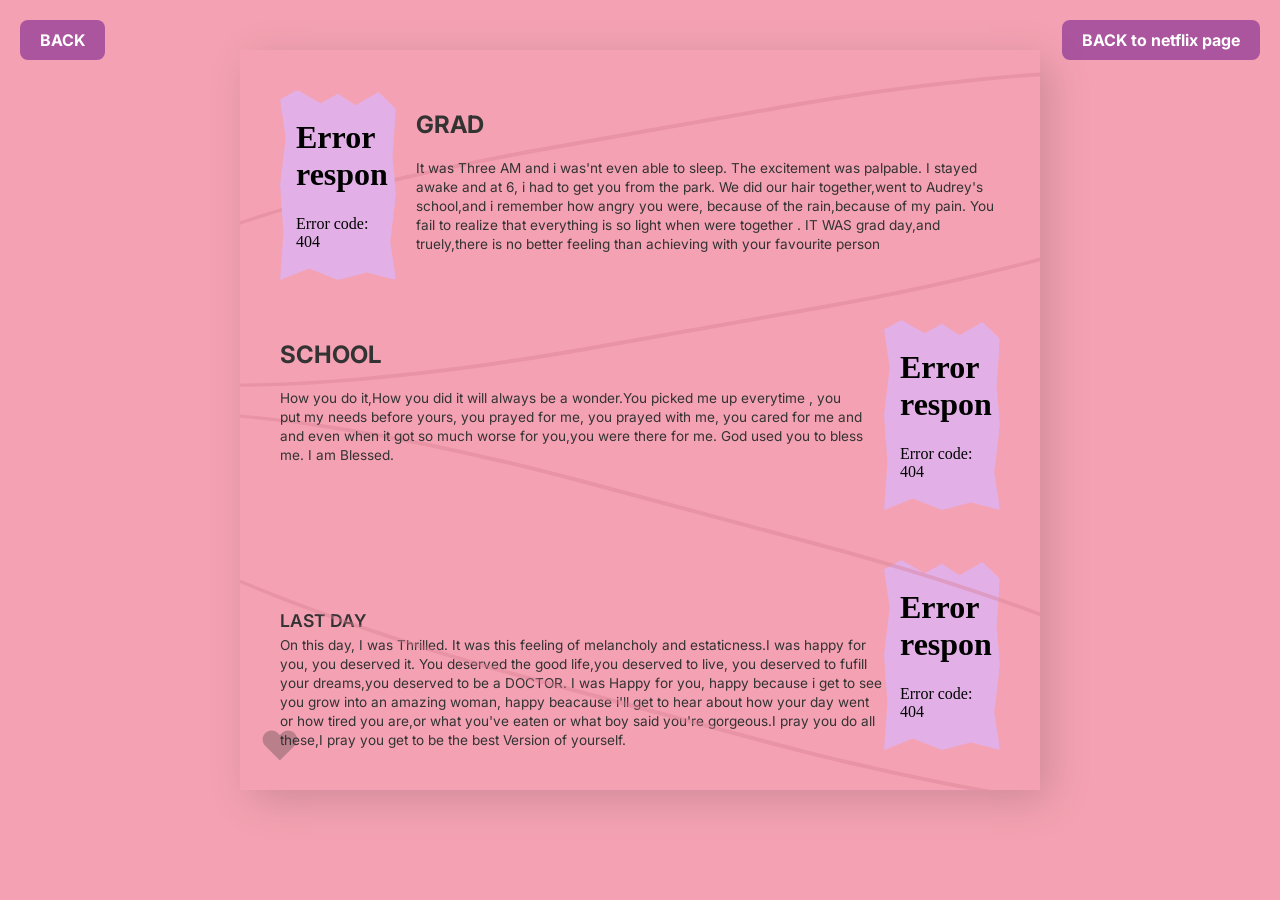
==== scrap.html @ 36b0e07e "Add files via upload" ====
<!DOCTYPE html>
<html lang="en">
<head>
    <meta charset="UTF-8">
    <meta name="viewport" content="width=device-width, initial-scale=1.0">
    <title>APPRECIATION PAGE</title>
    <link rel="stylesheet" href="style.css">
    <link href="https://fonts.googleapis.com/css2?family=Inter:wght@300;400&family=Dancing+Script&display=swap" rel="stylesheet">
     <a href="collage.html" class="back-btn">BACK</a>
       <a href="netflix.html" class="next-btn">BACK to netflix page</a>
</head>
<body>
<style>

     .back-btn {
    position:absolute;
    top:20px;
    left:20px;
    background-color: #ab559e ;
    color: rgb(255, 255, 255);
    padding: 10px 20px;
    border-radius: 8px;
    text-decoration: none;
    font-weight: bold;
}
.next-btn {
    position:absolute;
    top:20px;
    right:20px;
    background-color: #ab559e ;
    color: rgb(255, 255, 255);
    padding: 10px 20px;
    border-radius: 8px;
    text-decoration: none;
    font-weight: bold;
}
    :root {
    --bg-pink: #f4a2b3;
    --dark-pink: #d67d91;
    --text-color: #333;
}

body {
    background-color: var(--bg-pink);
    margin: 0;
    display: flex;
    justify-content: center;
    padding: 50px 0;
    font-family: 'Inter', sans-serif;
}

.scrapbook-container {
    width: 800px;
    min-height: 200px;
    background-color: var(--bg-pink);
    position: relative;
    padding: 40px;
    box-sizing: border-box;
    overflow: hidden;
    box-shadow: 10px 10px 40px rgba(0,0,0,0.15);
    color: var(--text-color);
}

/* Wavy Background Elements */
.wave {
    position: absolute;
    width: 150%;
    height: 200px;
    border: 4px solid rgba(214, 125, 145, 0.4);
    border-radius: 40%;
    z-index: 1;
    pointer-events: none;
}

.wave-1 { top: 10%; left: -20%; transform: rotate(-10deg); }
.wave-2 { bottom: 10%; right: -30%; transform: rotate(15deg); }

/* Layout Grid/Flex */
.entry {
    display: flex;
    gap: 20px;
    margin-bottom: 40px;
    position: relative;
    z-index: 2;
}

.text-content h3 {
    margin: 0 0 5px 0;
    font-size: 1.1rem;
    font-weight: 600;
}

.text-content p {
    font-size: 0.85rem;
    line-height: 1.4;
    margin: 0;
}

.text-right { text-align: right; }

/* Torn Paper Photo Effect */
.photo-frame {
    flex-shrink: 0;
    background: rgb(226, 176, 230);
    padding: 8px; /* The "white paper" edge */
    box-shadow: 2px 2px 10px rgba(0,0,0,0.1);
}

.photo-frame img {
    width: 100px;
    height: 100px;
    object-fit: cover;
    display: block;
}

/* Masking for torn edges */
/* Note: In a real project, you'd use a PNG mask image for a realistic "torn" look */
.heart-torn {
    clip-path: path('M12,21.35L10.55,20.03C5.4,15.36 2,12.27 2,8.5C2,5.41 4.41,3 7.5,3C9.24,3 10.91,3.81 12,5.08C13.09,3.81 14.76,3 16.5,3C19.59,3 22,5.41 22,8.5C22,12.27 18.6,15.36 13.45,20.03L12,21.35Z');
    transform: scale(8); /* Adjusting standard SVG path to fit container */
    transform-origin: center;
}

/* Simulating torn edges with a rough polygon clip-path */
.cloud-torn, .square-torn, .mini-torn {
    clip-path: polygon(
        0% 5%, 15% 0%, 35% 7%, 50% 2%, 65% 8%, 85% 1%, 100% 10%, 
        97% 35%, 100% 55%, 95% 80%, 100% 100%, 75% 96%, 
        50% 100%, 25% 94%, 0% 100%, 3% 75%, 0% 50%, 5% 25%
    );
}

.entry-footer {
    display: flex;
    justify-content: space-between;
    align-items: flex-end;
    margin-top: 50px;
}

.decoration-heart {
    position: absolute;
    bottom: 20px;
    left: 20px;
    font-size: 40px;
    opacity: 0.3;
}
</style>
    <div class="scrapbook-container">
        <div class="wave wave-1"></div>
        <div class="wave wave-2"></div>
 <section class="entry entry-bottom-left">
            <div class="photo-frame square-torn">
                <iframe width="100" height="170"
                src="vid10.mp4"
                frameborder="0"
                allowfullscreen></iframe>
            </div>
            <div class="text-content">
                <h2>GRAD</h2>
                <p>It was Three AM and i was'nt even able to sleep. The excitement was palpable. I stayed awake and at 6, i had to get you from the park. We did our hair together,went to Audrey's school,and i remember how angry you were, because of the rain,because of my pain. You fail to realize that everything is so light when were together . IT WAS grad day,and truely,there is no better feeling than achieving with your favourite person</p>
            </div>
        </section>

        <section class="entry entry-mid-right">
            <div class="text-content ">
                <h2>SCHOOL</h2>
                <p>How you do it,How you did it will always be a wonder.You picked me up everytime , you put my needs before yours, you prayed for me, you prayed with me, you cared for me and and even when it got so much worse for you,you were there for me. God used you to bless me. I am  Blessed.</p>
            </div>
            <div class="photo-frame cloud-torn">
                 <iframe width="100" height="170"
                src="vid22.mp4"
                frameborder="0"
                allowfullscreen></iframe>
            </div>
        </section>

       

        <section class="entry-footer">
            <div class="text-content">
                <h3>LAST DAY</h3>
                <p>On this day, I was Thrilled. It was this feeling of melancholy and estaticness.I was happy for you, you deserved it. You deserved the good life,you deserved to live, you deserved to fufill your dreams,you deserved to be a DOCTOR.  I was Happy for you, happy because i get to see you grow into an amazing woman, happy beacause i'll get to hear about how your day went or how tired you are,or what you've eaten or what boy said you're gorgeous.I pray you do all these,I pray you get to be the best Version of yourself. </p>
            </div>
            <div class="photo-frame mini-torn">
               <iframe width="100" height="170"
                src="vid2.mp4"
                frameborder="0"
                allowfullscreen></iframe>
            </div>
        </section>

        <div class="decoration-heart">❤️</div>
    </div>

</body>
</html>
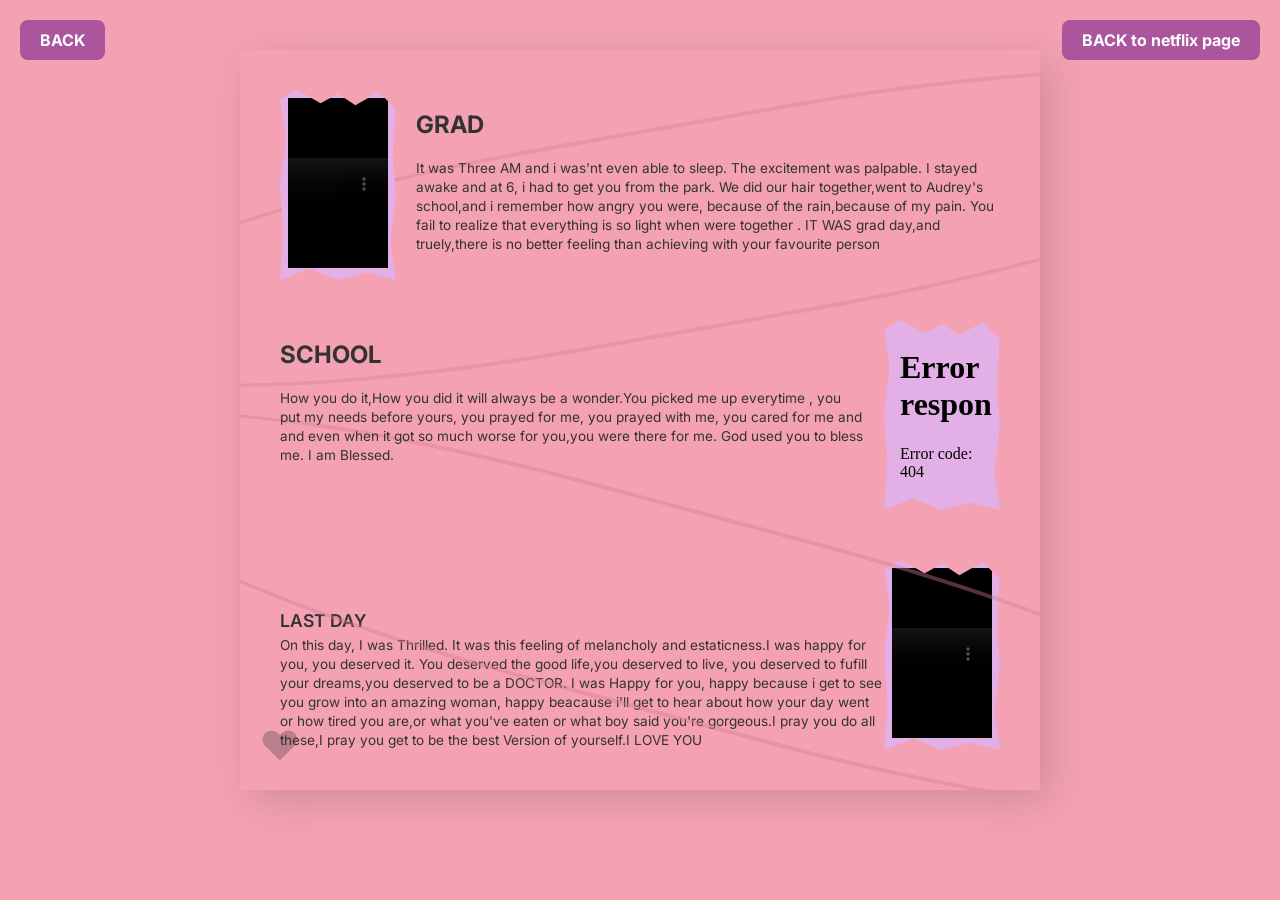
==== commit 479b79ce: "Update scrap.html" ====
--- a/scrap.html
+++ b/scrap.html
@@ -180,7 +180,7 @@
         <section class="entry-footer">
             <div class="text-content">
                 <h3>LAST DAY</h3>
-                <p>On this day, I was Thrilled. It was this feeling of melancholy and estaticness.I was happy for you, you deserved it. You deserved the good life,you deserved to live, you deserved to fufill your dreams,you deserved to be a DOCTOR.  I was Happy for you, happy because i get to see you grow into an amazing woman, happy beacause i'll get to hear about how your day went or how tired you are,or what you've eaten or what boy said you're gorgeous.I pray you do all these,I pray you get to be the best Version of yourself. </p>
+                <p>On this day, I was Thrilled. It was this feeling of melancholy and estaticness.I was happy for you, you deserved it. You deserved the good life,you deserved to live, you deserved to fufill your dreams,you deserved to be a DOCTOR.  I was Happy for you, happy because i get to see you grow into an amazing woman, happy beacause i'll get to hear about how your day went or how tired you are,or what you've eaten or what boy said you're gorgeous.I pray you do all these,I pray you get to be the best Version of yourself.I LOVE YOU </p>
             </div>
             <div class="photo-frame mini-torn">
                <iframe width="100" height="170"
@@ -194,4 +194,5 @@
     </div>
 
 </body>
-</html>+
+</html>
